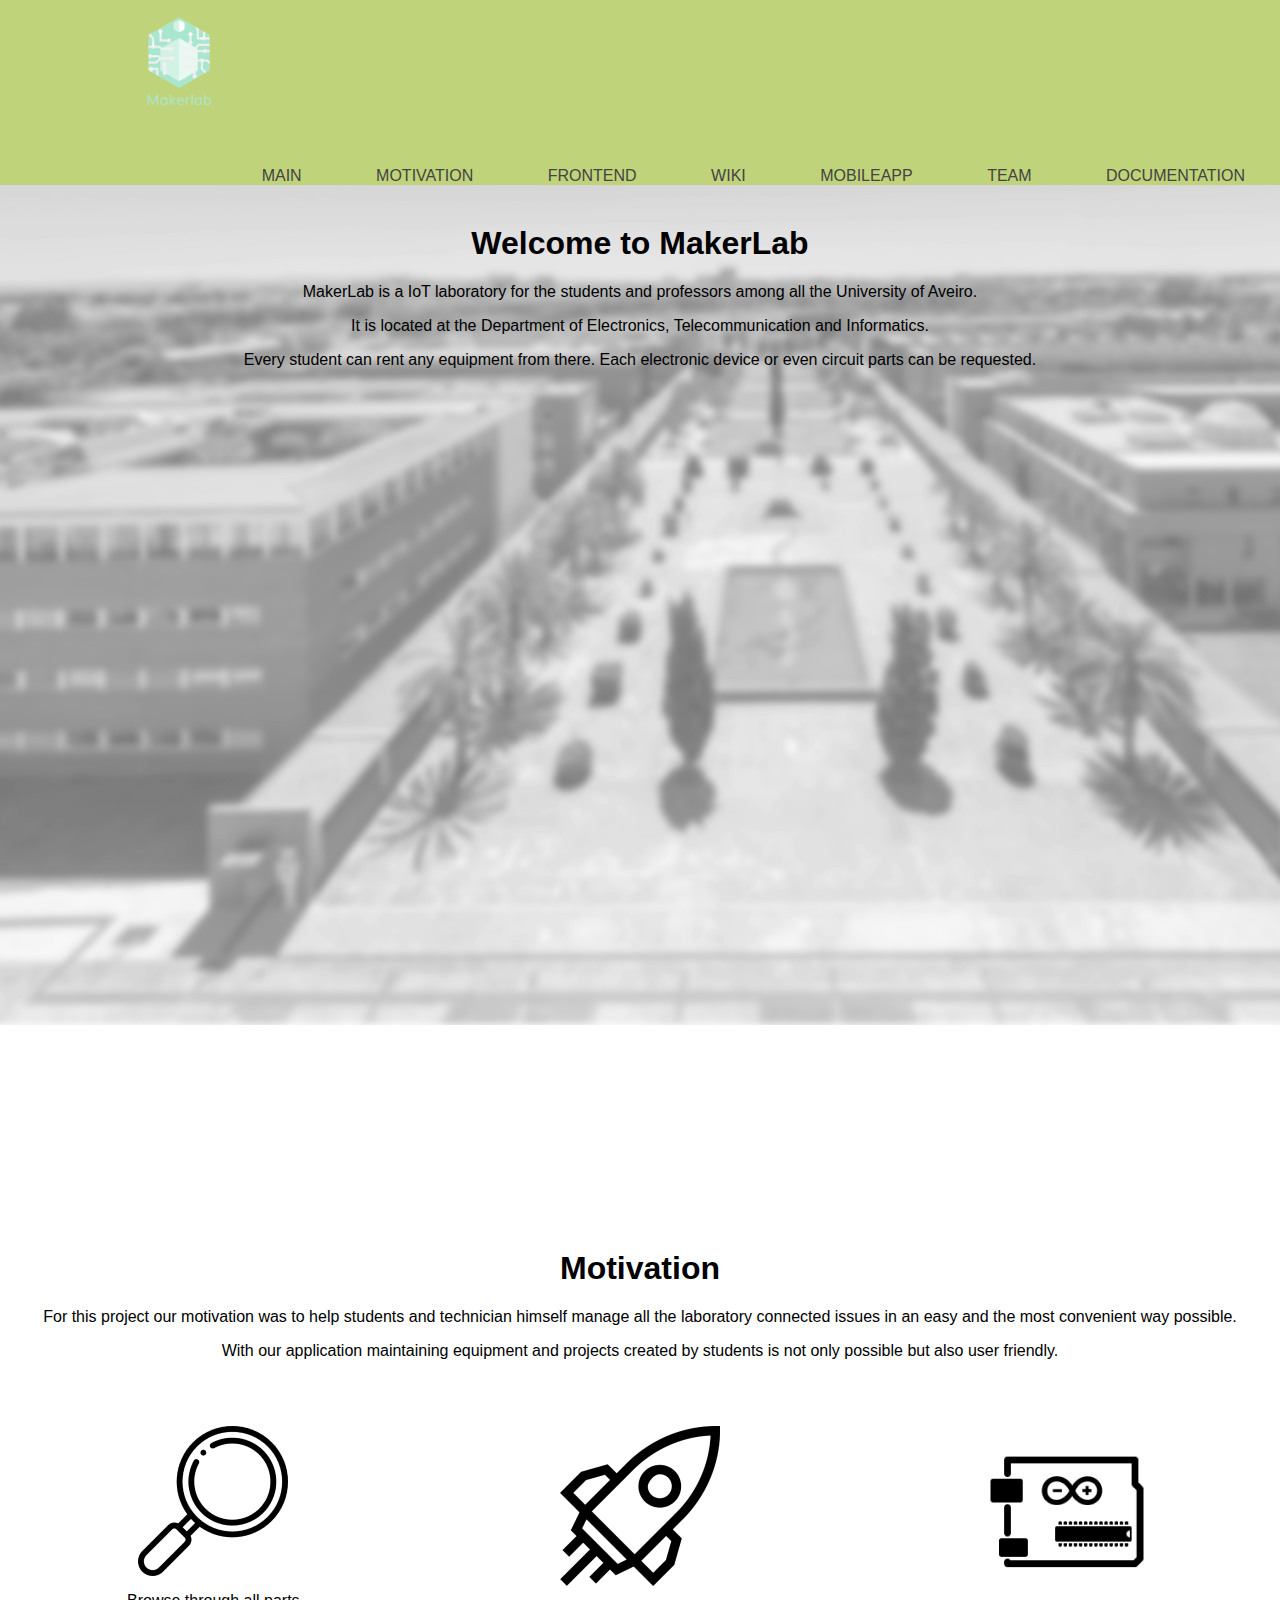
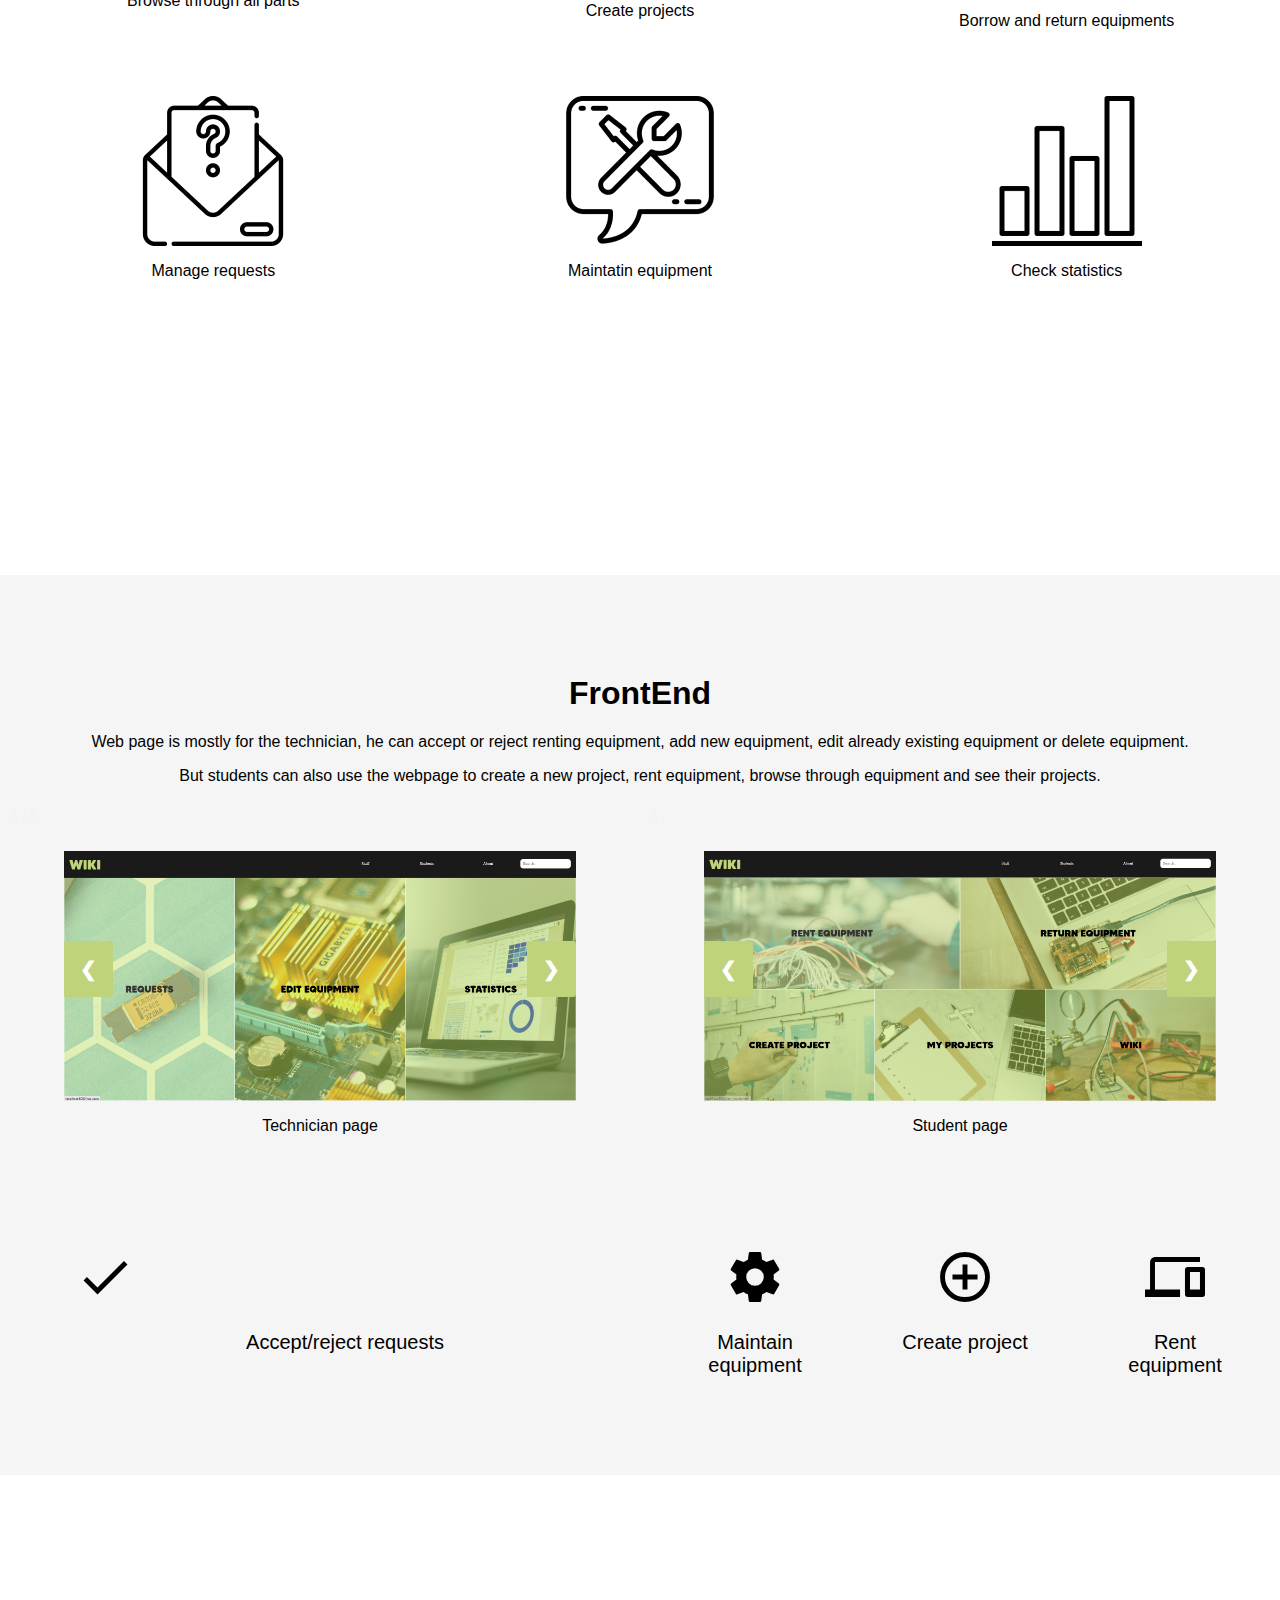
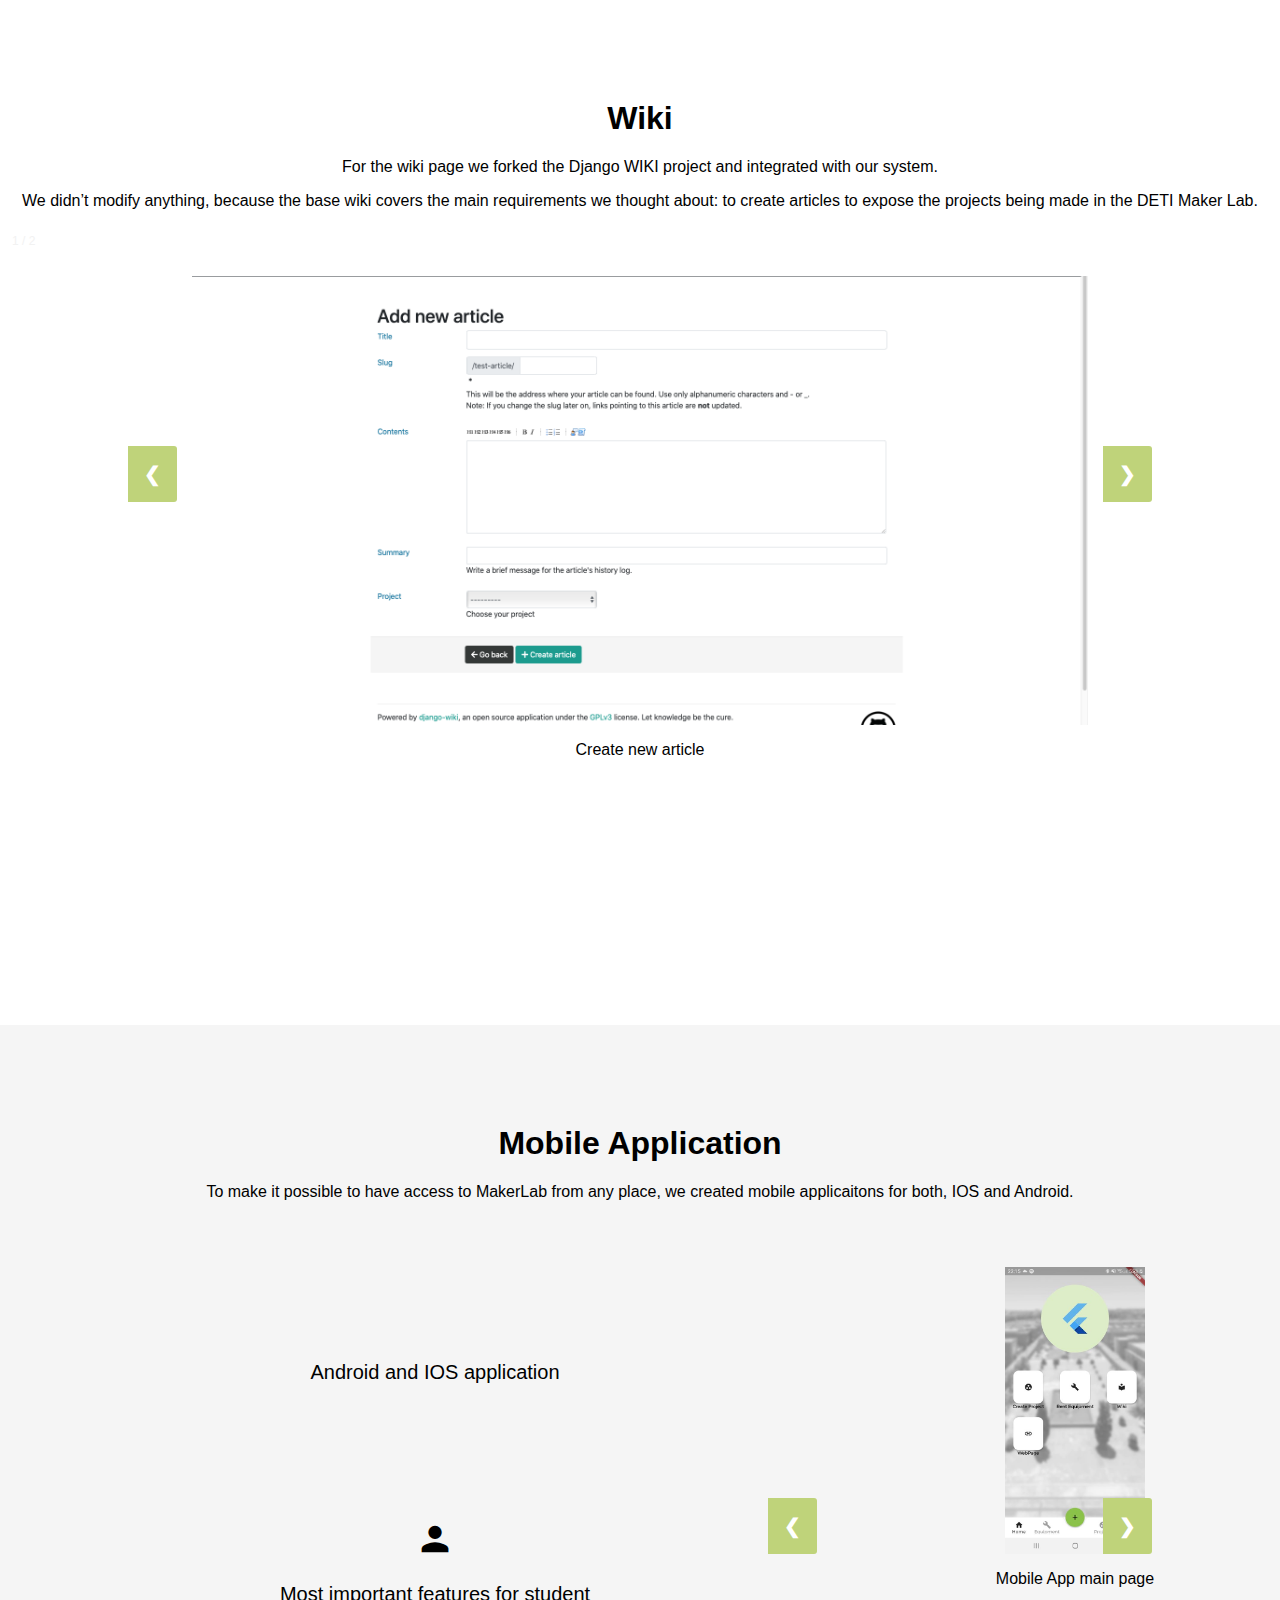
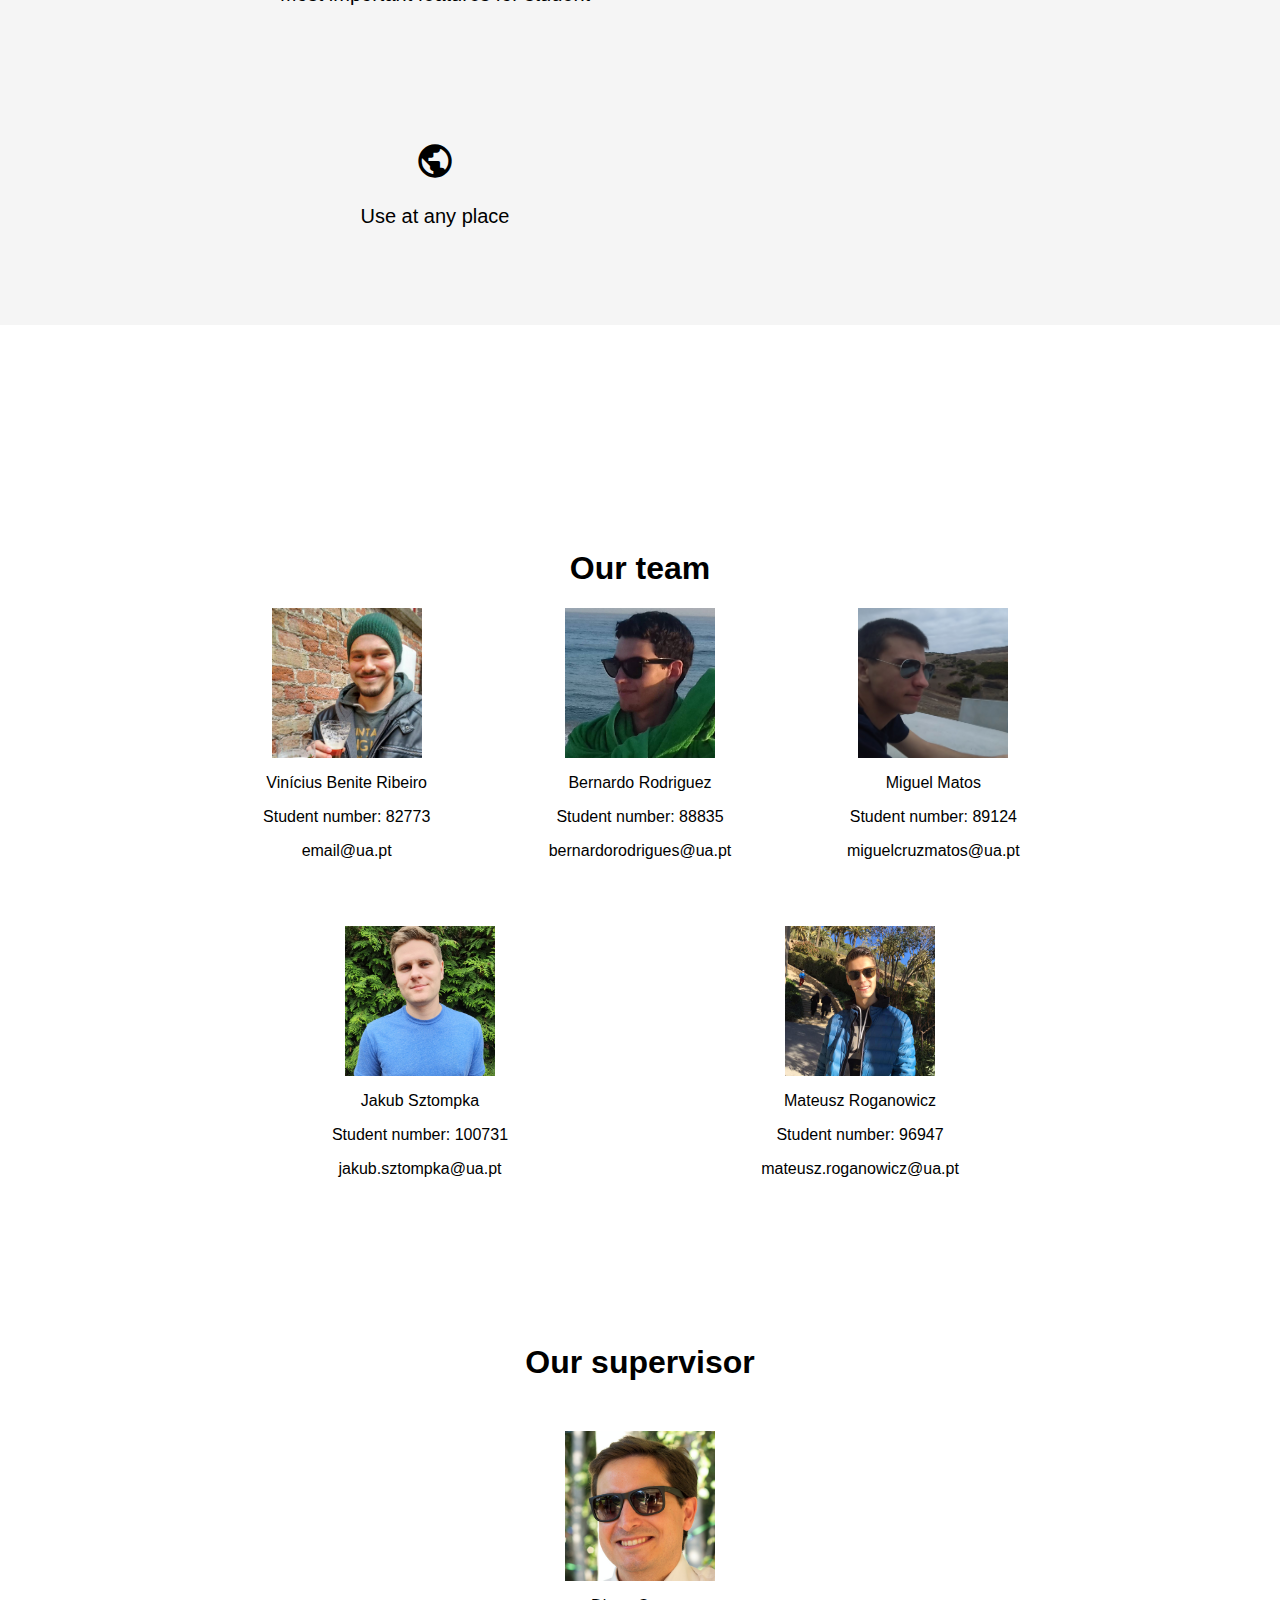
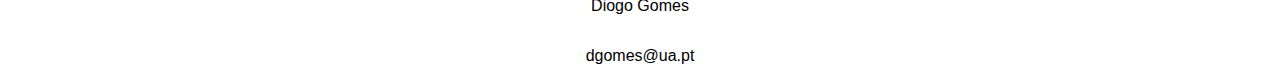
==== index.html @ 3e8406cb "index page added" ====
<!DOCTYPE html>
<head>
    <link href="makerlabStyle.css" rel="stylesheet" type="text/css">
    <script   src="https://code.jquery.com/jquery-3.5.1.js"></script>
    <link href="https://fonts.googleapis.com/icon?family=Material+Icons" rel="stylesheet">
    <link rel="icon" href="pictures/logo.png">
    <script type="text/javascript">
        $(window).on('scroll', function(){
            if($(window).scrollTop()){
                $('nav').addClass('navScroll');
            }
            else{
                $('nav').removeClass('navScroll');
            }
        })
    </script>
    <script type="text/javascript" src="makerLabjs.js"></script>
    <title>MakerLab</title>
</head>
<body>
    <header>
        <div class= "container">
            
            <nav>
                <img src="pictures/logo2.png" class="logo">
                <ul>
                    <li><a href="#sec1">Main</a></li>
                    <li><a href="#sec2">Motivation</a></li>
                    <li><a href="#sec3">FrontEnd</a></li>
                    <li><a href="#sec4">Wiki</a></li>
                    <li><a href="#sec5">MobileApp</a></li>
                    <li><a href="#sec6">Team</a></li>
                    <li><a href="makerLabDocumentation.html">Documentation</a></li>
                </ul>
            </nav>
        </div>
    </header>
    
    <section class="sec1" id="sec1">
        <h1>Welcome to MakerLab</h1>
        <p>MakerLab is a IoT laboratory for the students and professors among all the University of Aveiro.</p>

        <p>It is located at the Department of Electronics, Telecommunication and Informatics.</p>

        <p>Every student can rent any equipment from there. Each electronic device or even circuit parts can be requested.</p>
    </section>
    <section class="sec2" id="sec2">
        <h1>Motivation</h1>
        <p>
            For this project our motivation was to help students and technician himself manage all the laboratory connected issues in an easy and the most convenient way possible.
        </p>
        <p>
            With our application maintaining equipment and projects created by students is not only possible but also user friendly.
        </p>
        <div class="aboutML1">
            <div>
                <img src="pictures/search-icon.png"/>
                <p>Browse through all parts</p>
            </div>
            <div>
                <img src="pictures/project-icon.png"/>
                <p>Create projects</p>
            </div>
            <div>
                <img src="pictures/arduino-icon.png"/>
                <p>Borrow and return equipments</p>
            </div>
            
        </div>

        <div class="aboutML2">
            <div>
                <img src="pictures/requests-icon.png"/>
                <p>Manage requests</p>
            </div>
            <div>
                <img src="pictures/maintenance-icon.png"/>
                <p>Maintatin equipment</p>
            </div>
            <div>
                <img src="pictures/statistics-icon.png"/>
                <p>Check statistics</p>
            </div>
            
        </div>
    </section>
    <section class="sec3" id="sec3">
        <h1>
            FrontEnd
        </h1>
        <p>
            Web page is mostly for the technician, he can accept or reject renting equipment, add new equipment, edit already existing equipment or delete equipment.</p>
        </p>
        <p>
            But students can also use the webpage to create a new project, rent equipment, browse through equipment and see their projects.
        </p>
        <div class="pictures_frontend">

            <div class="slidesTechnician" style="display: block;">
            <div class="numbertext">1 / 4</div>
                <img src="pictures/tech_main.png">
                <p>Technician page</p>
            </div>
        
            <div class="slidesTechnician">
            <div class="numbertext">2 / 4</div>
                <img src="pictures/statistics.png">
                <p>Statistics page</p>
            </div>
        
            <div class="slidesTechnician">
            <div class="numbertext">3 / 4</div>
                <img src="pictures/add_equipment.png">
                <p>Add equipment</p>
            </div>
        
            <div class="slidesTechnician">
            <div class="numbertext">4 / 4</div>
                <img src="pictures/edit_equipment.png">
                <p>Edit equipment</p>
            </div>
        
            <a class="prev" onclick="plusSlidesTechnician(-1)">&#10094;</a>
            <a class="next" onclick="plusSlidesTechnician(1)">&#10095;</a>
        
            <div class="slidesStudent" style="display: block;">
            <div class="numbertext">1 / </div>
                <img src="pictures/st_main.png">
                <p>Student page</p>
            </div>
        
            <div class="slidesStudent">
            <div class="numbertext">2 / 4</div>
                <img src="pictures/rent_equipment.png">
                <p>Rent equipment</p>
            </div>
        
            <div class="slidesStudent">
            <div class="numbertext">3 / 4</div>
                <img src="pictures/equipment_details.png">
                <p>Equipment details</p>
            </div>
        
            <div class="slidesStudent">
            <div class="numbertext">4 / 4</div>
                <img src="pictures/display_projects.png">
                <p>Display projects</p>
            </div>
        
            
        
            <a class="prev2" onclick="plusSlidesStudent(-1)">&#10094;</a>
            <a class="next2" onclick="plusSlidesStudent(1)">&#10095;</a>

            
        </div>
        <ul class="list_frontend">
            <li><span class="material-icons">done_outline</span><p>Accept/reject requests</p></li>
            <li><span class="material-icons">settings</span><p>Maintain equipment</p></li>
            <li><span class="material-icons">add_circle_outline</span><p>Create project</p></li>
            <li><span class="material-icons">devices</span><p>Rent equipment</p></li>
        </ul>
    </section>
    <section class="sec4" id="sec4">
        <h1>
            Wiki
        </h1>
        <p>
            For the wiki page we forked the Django WIKI project and integrated with our system.  
        </p>
        <p>
           We didn’t modify anything, because the base wiki covers the main requirements we thought about: to create articles to expose the projects being made in the DETI Maker Lab. 
        </p>

        <div class="pictures_wiki">

            <div class="slidesWIKI" style="display: block;">
            <div class="numbertext">1 / 2</div>
                <img src="pictures/wiki1.png">
                <p>Create new article</p>
            </div>
        
            <div class="slidesWIKI">
            <div class="numbertext">2 / 2</div>
                <img src="pictures/wiki2.png">
                <p>View articles</p>
            </div>

            <a class="prevWIKI" onclick="plusSlidesWIKI(-1)">&#10094;</a>
            <a class="nextWIKI" onclick="plusSlidesWIKI(1)">&#10095;</a>
        </div>
    </section>
    <section class="sec5" id="sec5">
        <h1>
            Mobile Application
        </h1>
        <p>
            To make it possible to have access to MakerLab from any place, we created mobile applicaitons for both, IOS and Android.
        </p>
        <div class="pictures_mobile" >
            <div>
                <li><span class="material-icons">mobile_friendly</span><p>Android and IOS application</p></li>
                <li><span class="material-icons" >person</span><p>Most important features for student</p></li>
                <li><span class="material-icons">public</span><p>Use at any place</p></li>
            </div>
            <div class="slidesMobile" style="display: block;">
                <img src="pictures/mobile1.jpg" alt="mobile_main">
                <p>Mobile App main page</p>
            </div>
            <div class="slidesMobile">
                <img src="pictures/mobile2.jpg" alt="mobile_main">
                <p>Create project</p>
            </div>
            <div class="slidesMobile">
                <img src="pictures/mobile3.jpg" alt="mobile_main">
                <p>About</p>
            </div>

            <a class="prevMobile" onclick="plusSlidesMobile(-1)">&#10094;</a>
            <a class="nextMobile" onclick="plusSlidesMobile(1)">&#10095;</a>
        </div>
    </section>
    <section class="sec6" id="sec6">
        <h1>
            Our team
        </h1>
        <div class="team1">
            <div>
                <img src="pictures/vinicius.jpg" width="150px" height="150px" alt="vinicius"/>
                <p>Vinícius Benite Ribeiro</p>
                <p>Student number: 82773</p>
                <p>email@ua.pt</p>
            </div>
            <div>
                <img src="pictures/bernardo.jpg" width="150px" height="150px" alt="bernardo"/>
                <p>Bernardo Rodriguez</p>
                <p>Student number: 88835</p>
                <p>bernardorodrigues@ua.pt</p>
            </div>
            <div>
                <img src="pictures/miguel.png" width="150px" height="150px" alt="miguel"/>
                <p>Miguel Matos</p>
                <p>Student number: 89124</p>
                <p>miguelcruzmatos@ua.pt</p>
            </div>
            
        </div>
        <div class="team2">
            <div>
                <img src="pictures/jakub.jpg" width="150px" height="150px" alt="jakub"/>
                <p>Jakub Sztompka</p>
                <p>Student number: 100731</p>
                <p>jakub.sztompka@ua.pt</p>
            </div>
            <div>
                <img src="pictures/mateusz.jpg" width="150px" height="150px" alt="mateusz"/>
                <p>Mateusz Roganowicz</p>
                <p>Student number: 96947</p>
                <p>mateusz.roganowicz@ua.pt</p>
            </div>
            
        </div>
        <h1>Our supervisor</h1>

        <div class="supervisor">
            <img src="pictures/diogogomes.png" width="150px" height="150px" alt="supervisor"/>
            <p>Diogo Gomes</p>
            <p>dgomes@ua.pt</p>
        </div>
    </section>
</body>
---- makerlabStyle.css ----
body{
    margin: 0;
    background: white;
    font-family: Arial, Helvetica, sans-serif;
    font-weight: 100;
}

.container{
    margin: 0 auto;

}

nav .logo{
    width: 8%;
    height: 8%;
    float: left;
    padding: 10px 0;
    margin-left: 10%;
}


header::after{
    content: '';
    display: table;
    clear: both;
}

nav{
    position: fixed;
    background: #bfd37a;
    z-index: 100;
    width: 100%;
}

nav.navScroll{
    background: #bfd37a;
    opacity: 0.75;
    
    padding: 10px;
}

nav.navScroll .logo{
    height: 80px;
    width: 80px;
}


nav ul{
    float: right;
    margin: 0;
    list-style: none;
}

nav ul li{
    display: inline-block;
    margin:  0 35px;
    padding-top: 45px;
    position: relative;
}

nav ul li a{
    color: #444;
    text-decoration: none;
    text-transform: uppercase;
}

nav ul li a:hover{
    color: #000;
}

nav ul li a::before{
    content: '';
    display: block;
    height: 5px;
    width: 0%;
    background-color: #444;

    position: absolute;
    top: 0;

    transition: all ease-in-out 250ms;
}

nav ul li a:hover::before{
    width: 100%;
}


section.sec1{
    width: 100%;
    margin-top: 125px;
    height: 100vh;
    background: url(pictures/BackgroundMainCropped.png);
    background-size: cover;
}

section.sec2{
    width: 100%;
    margin-top: 125px;
    height: 100vh;
    background: white;
    background-size: cover;
}

section.sec3{
    width: 100%;
    margin-top: 125px;
    height: 100vh;
    background: #f5f5f5;
    background-size: cover;
}

section.sec4{
    width: 100%;
    margin-top: 125px;
    height: 100vh;
    background: white;
    background-size: cover;
}

section.sec5{
    width: 100%;
    margin-top: 125px;
    height: 100vh;
    background: #f5f5f5;
    background-size: cover;
}

section.sec6{
    width: 100%;
    margin-top: 125px;
    height: 100vh;
    background: white;
    background-size: cover;
}

h1{
    padding-top: 100px;
    text-align: center;
}

p{
    text-align: center;
}


.team1{
    margin: 0 200px;
    display: grid;
    grid-template-columns: repeat(3, 1fr);
}

.team1 div img{
    display: block;
    margin-left: auto;
    margin-right: auto;
}

.team2 div img{
    display: block;
    margin-left: auto;
    margin-right: auto;
}

.team2{
    margin: 50px 200px;
    display: grid;
    grid-template-columns: repeat(2, 1fr);
}

.supervisor{
    margin: 50px 200px;
    display: grid;
    grid-template-columns: repeat(1, 1fr);
}

.supervisor img{
    display: block;
    margin-left: auto;
    margin-right: auto;
}


.aboutML1{
    display: grid;
    grid-template-columns: repeat(3, 1fr);
    margin-left: auto;
    margin-right: auto;
}

.aboutML1 img{
    display: block;
    margin-left: auto;
    margin-right: auto;
    margin-top: 50px;
}



.aboutML2{
    display: grid;
    grid-template-columns: repeat(3, 1fr);
    margin-left: auto;
    margin-right: auto;
}

.aboutML2 img{
    display: block;
    margin-left: auto;
    margin-right: auto;
    margin-top: 50px;
    
}





.pictures_frontend{
    display: grid;
    grid-template-columns: repeat(2, 1fr);
    position: relative;
}

.pictures_frontend img{
    display: block;
    margin-left: auto;
    margin-right: auto;
    margin-top: 50px;
    width: 80%; 
}
  

.slidesTechnician {
   display: none;
}

.slidesStudent {
    display: none;
}

.prev2,
.next2 {
    cursor: pointer;
    position: absolute;
    top: 40%;
    width: auto;
    padding: 16px;
    color: white;
    background-color: #bfd37a;
    font-weight: bold;
    font-size: 20px;
    border-radius: 0 3px 3px 0;
    user-select: none;
    -webkit-user-select: none;
}

.prev2{
    left: 55%;
}


.next2 {
    right: 5%;

}


.prev,
.next {
    cursor: pointer;
    position: absolute;
    top: 40%;
    width: auto;
    padding: 16px;
    color: white;
    background-color: #bfd37a;
    font-weight: bold;
    font-size: 20px;
    border-radius: 0 3px 3px 0;
    user-select: none;
    -webkit-user-select: none;
}

.next {
   right: 55%;
}

.prev{
    left: 5%;
}

.prev:hover,
.next:hover {
    background-color: rgba(0, 0, 0, 0.8);
}

.prev2:hover,
.next2:hover {
    background-color: rgba(0, 0, 0, 0.8);
}

.numbertext {
    color: #f2f2f2;
    font-size: 12px;
    padding: 8px 12px;
    position: absolute;
    top: 0;
}

.list_frontend{
    list-style: none;
    display: grid;
    grid-template-columns: repeat(4, 1fr);
    margin-left: auto;
    margin-right: auto;
    
}

.list_frontend li{
    display: inline-block;
    margin: 35px;
    padding-top: 45px;
    text-align: center;
    position: relative;
    
    
}

.list_frontend li span{
    font-size: 60px;
    transition: 0.5s ease;
}

.list_frontend li p{
    font-size: 20px;
    
}

.list_frontend li span:hover{
    font-size: 100px;
    transition: 0.5s ease;
}

.pictures_mobile{
    display: grid;
    grid-template-columns: repeat(2, 1fr);
    position: relative;
}

.pictures_mobile img{
    display: block;
    margin-left: auto;
    margin-right: auto;
    margin-top: 50px;
    width: 34%;
}

.pictures_mobile li{
    list-style: none;
    margin: 35px;
    padding: 35px 100px;
    padding-top: 45px;
    text-align: center;
    position: relative;
    
    
}

.pictures_mobile li span{
    font-size: 40px;
    transition: 0.5s ease;
}

.pictures_mobile li p{
    font-size: 20px;
    
}

.pictures_mobile li span:hover{
    font-size: 60px;
    transition: 0.5s ease;
}

.slidesMobile {
    display: none;
}

.prevMobile,
.nextMobile {
    cursor: pointer;
    position: absolute;
    width: auto;
    padding: 16px;
    top: 40%;
    color: white;
    background-color: #bfd37a;
    font-weight: bold;
    font-size: 20px;
    border-radius: 0 3px 3px 0;
    user-select: none;
    -webkit-user-select: none;
}

.nextMobile {
    right: 10%;
}
    
.prevMobile{
    left: 60%;
}

.prevMobile:hover,
.nextMobile:hover {
    background-color: rgba(0, 0, 0, 0.8);
}

.pictures_wiki{
    display: grid;
    grid-template-columns: repeat(1, 1fr);
    position: relative;
}

.pictures_wiki img{
    display: block;
    margin-left: auto;
    margin-right: auto;
    margin-top: 50px;
    width: 70%;
}

.prevWIKI,
.nextWIKI {
    cursor: pointer;
    position: absolute;
    width: auto;
    padding: 16px;
    top: 40%;
    color: white;
    background-color: #bfd37a;
    font-weight: bold;
    font-size: 20px;
    border-radius: 0 3px 3px 0;
    user-select: none;
    -webkit-user-select: none;
}

.nextWIKI {
    right: 10%;
}
    
.prevWIKI{
    left: 10%;
}

.prevWIKI:hover,
.nextWIKI:hover {
    background-color: rgba(0, 0, 0, 0.8);
}

.slidesWIKI {
    display: none;
}
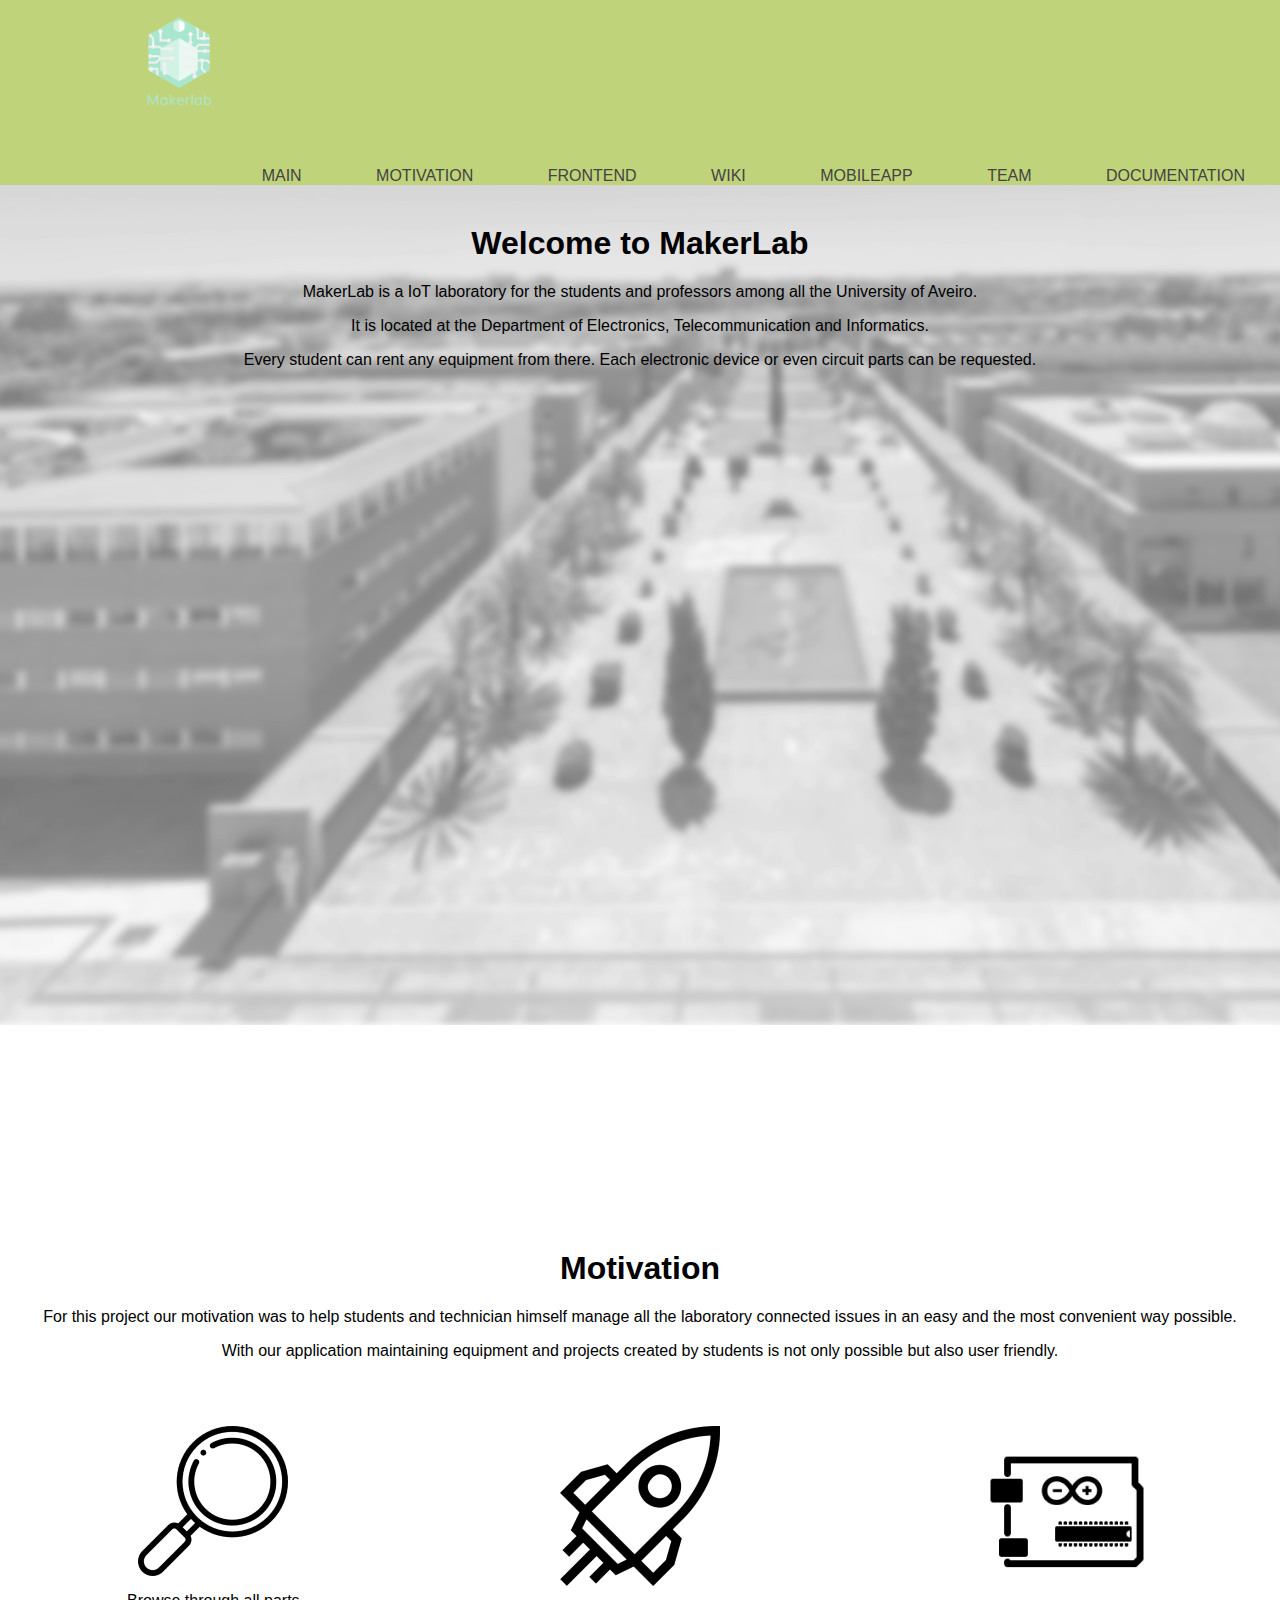
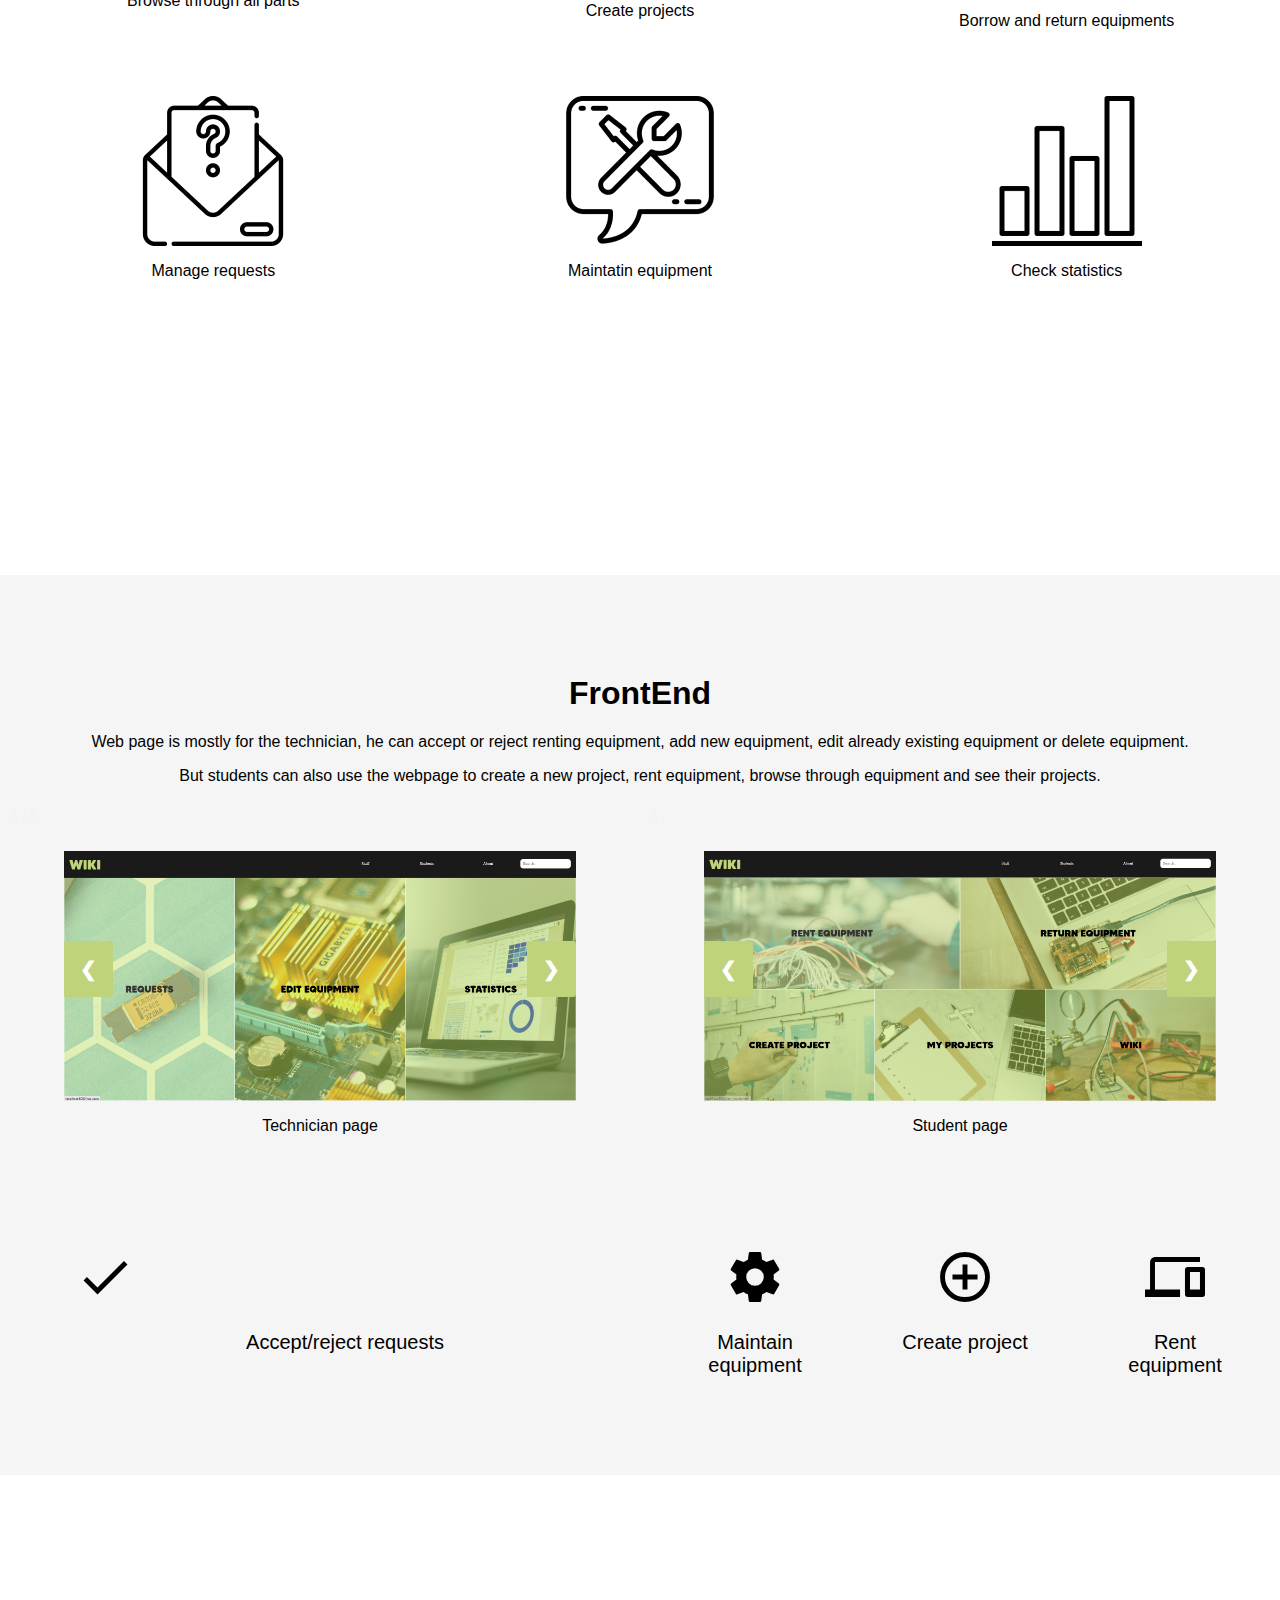
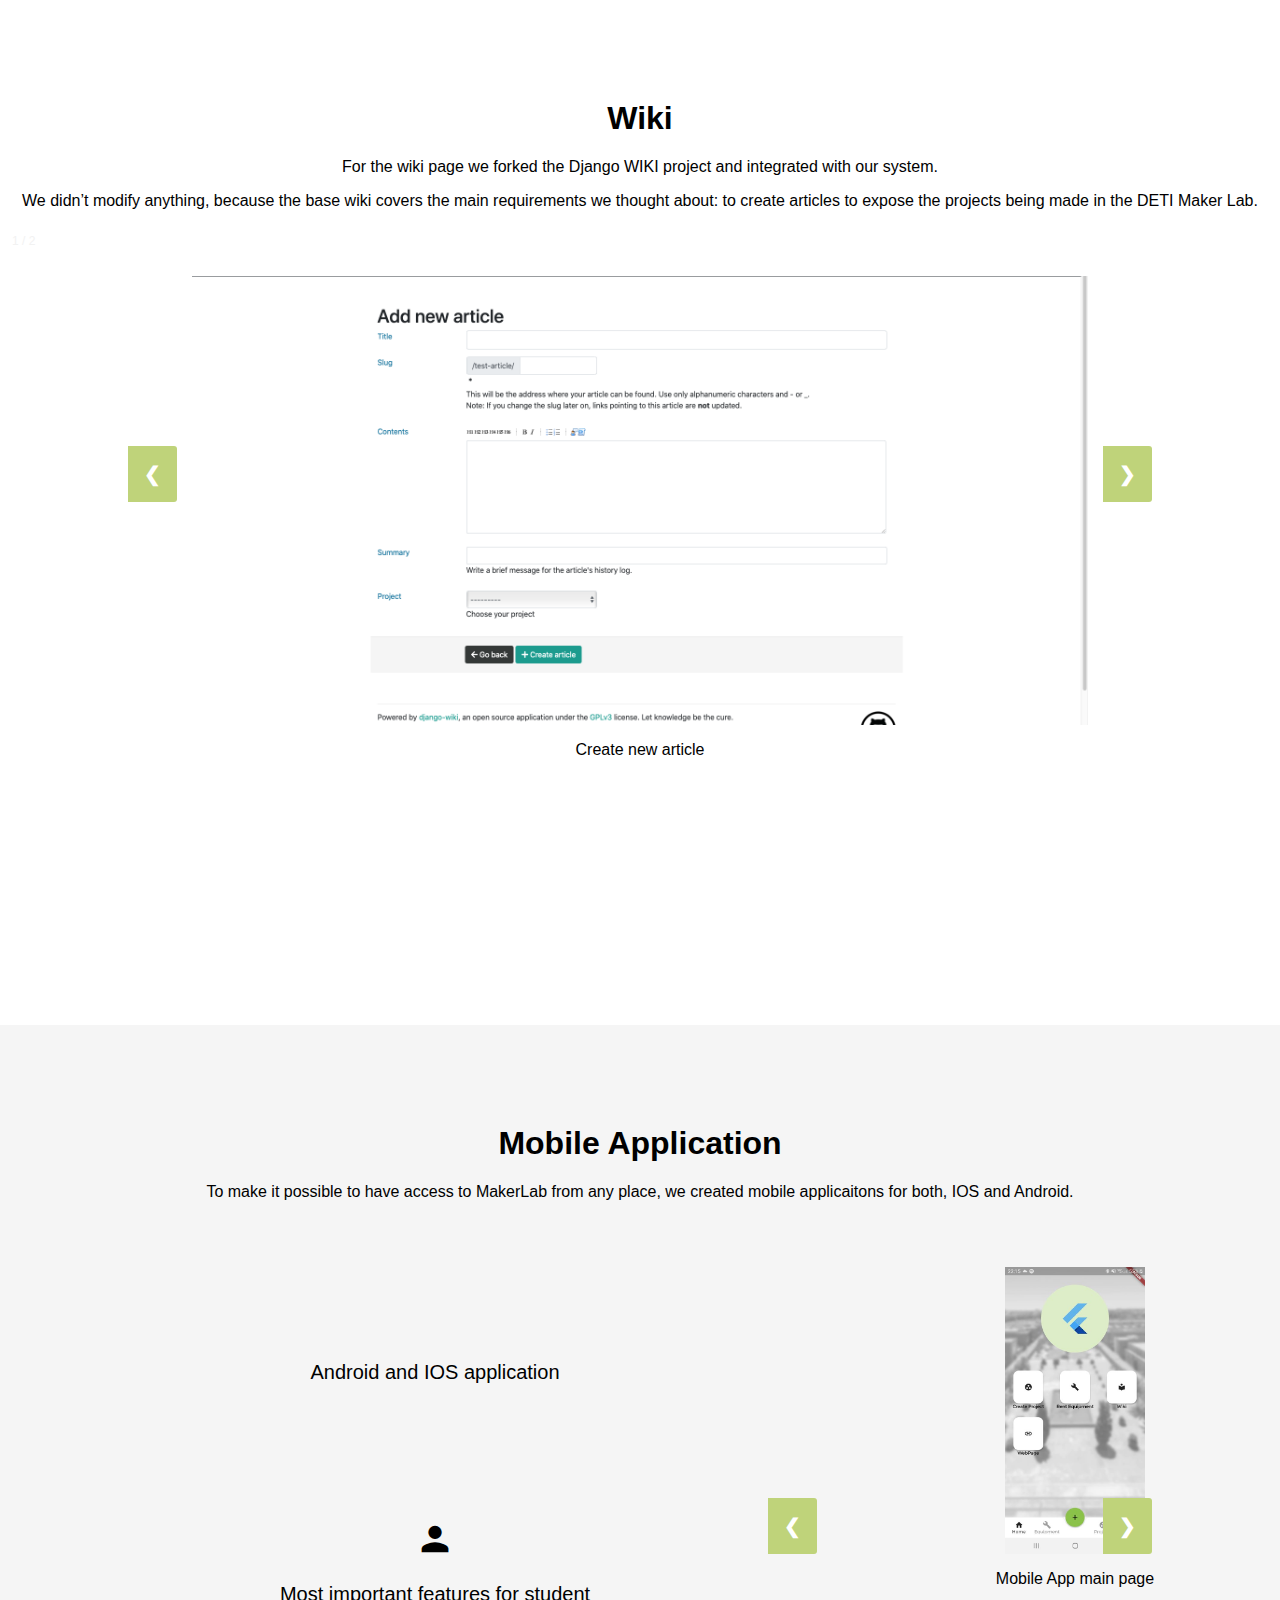
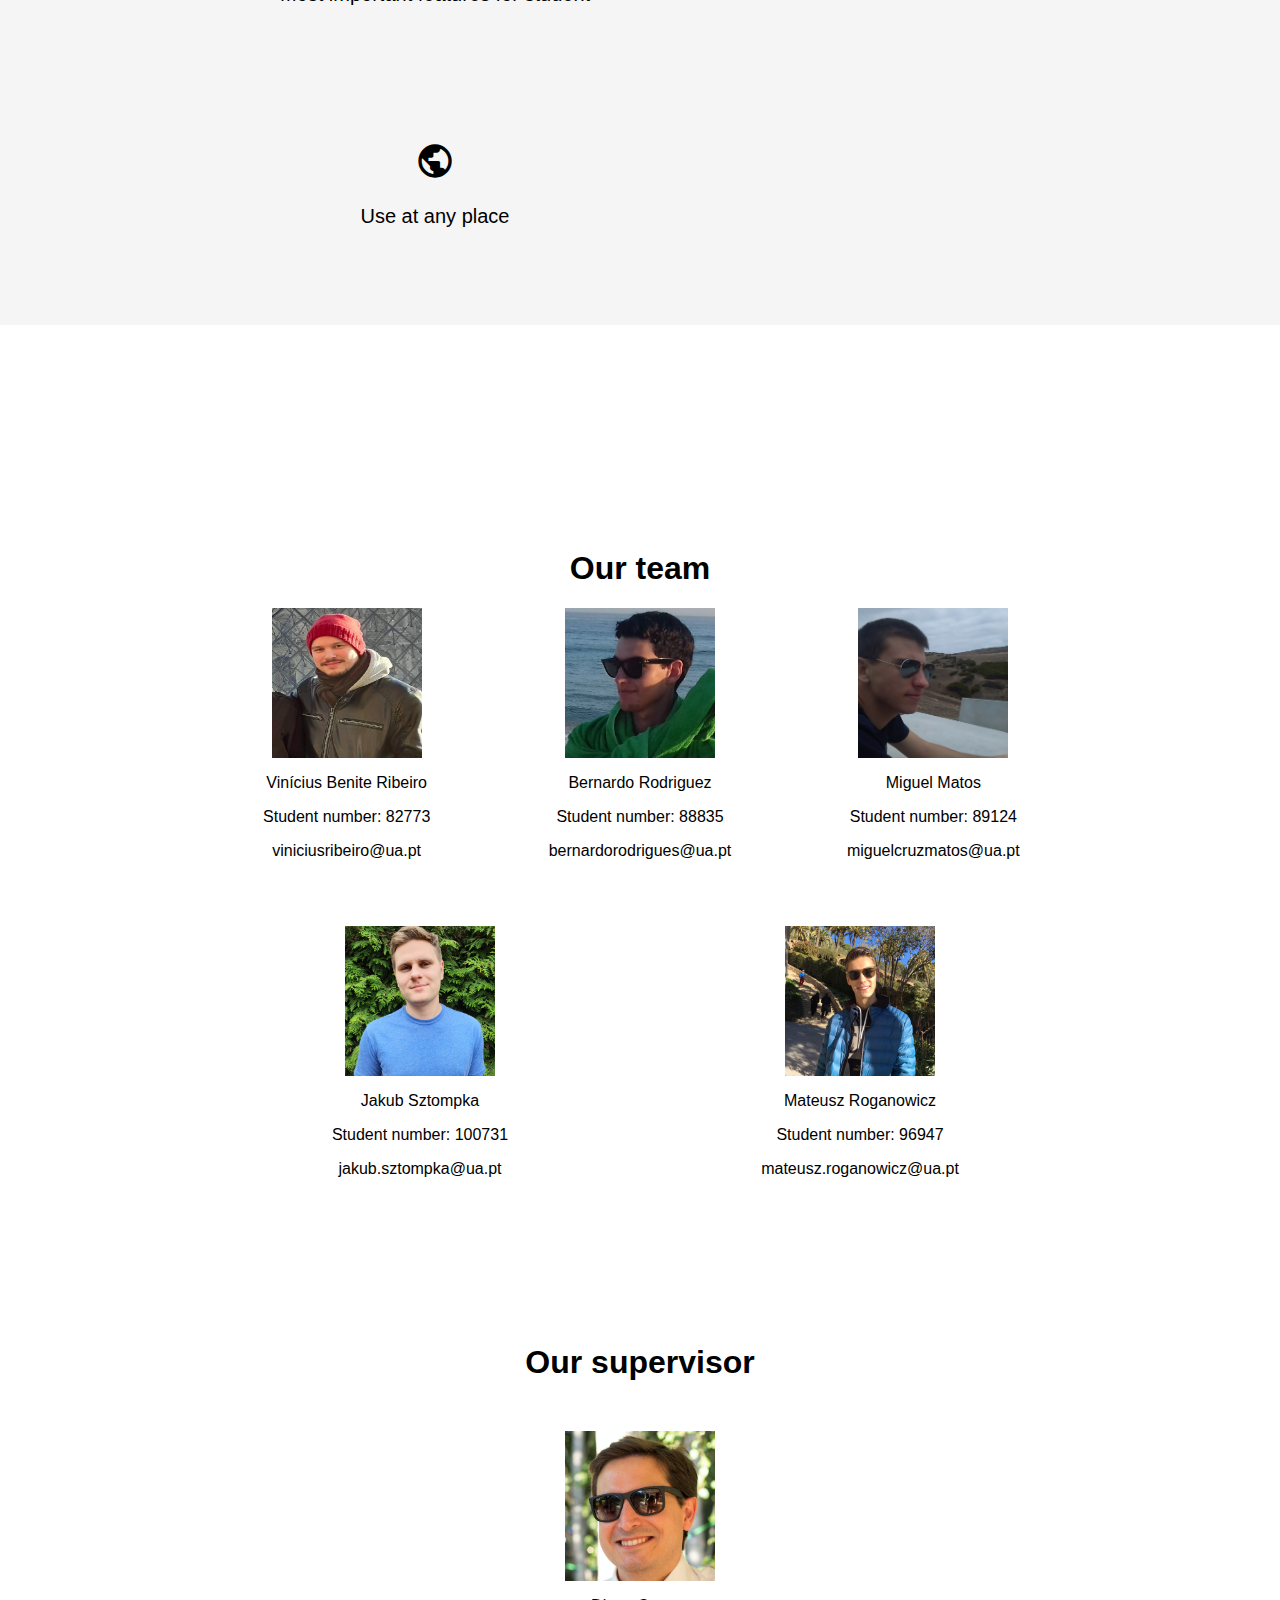
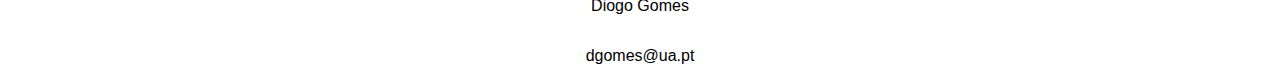
==== commit 3c0db98a: "team roles and tasks added" ====
--- a/index.html
+++ b/index.html
@@ -229,7 +229,7 @@
                 <img src="pictures/vinicius.jpg" width="150px" height="150px" alt="vinicius"/>
                 <p>Vinícius Benite Ribeiro</p>
                 <p>Student number: 82773</p>
-                <p>email@ua.pt</p>
+                <p>viniciusribeiro@ua.pt</p>
             </div>
             <div>
                 <img src="pictures/bernardo.jpg" width="150px" height="150px" alt="bernardo"/>
